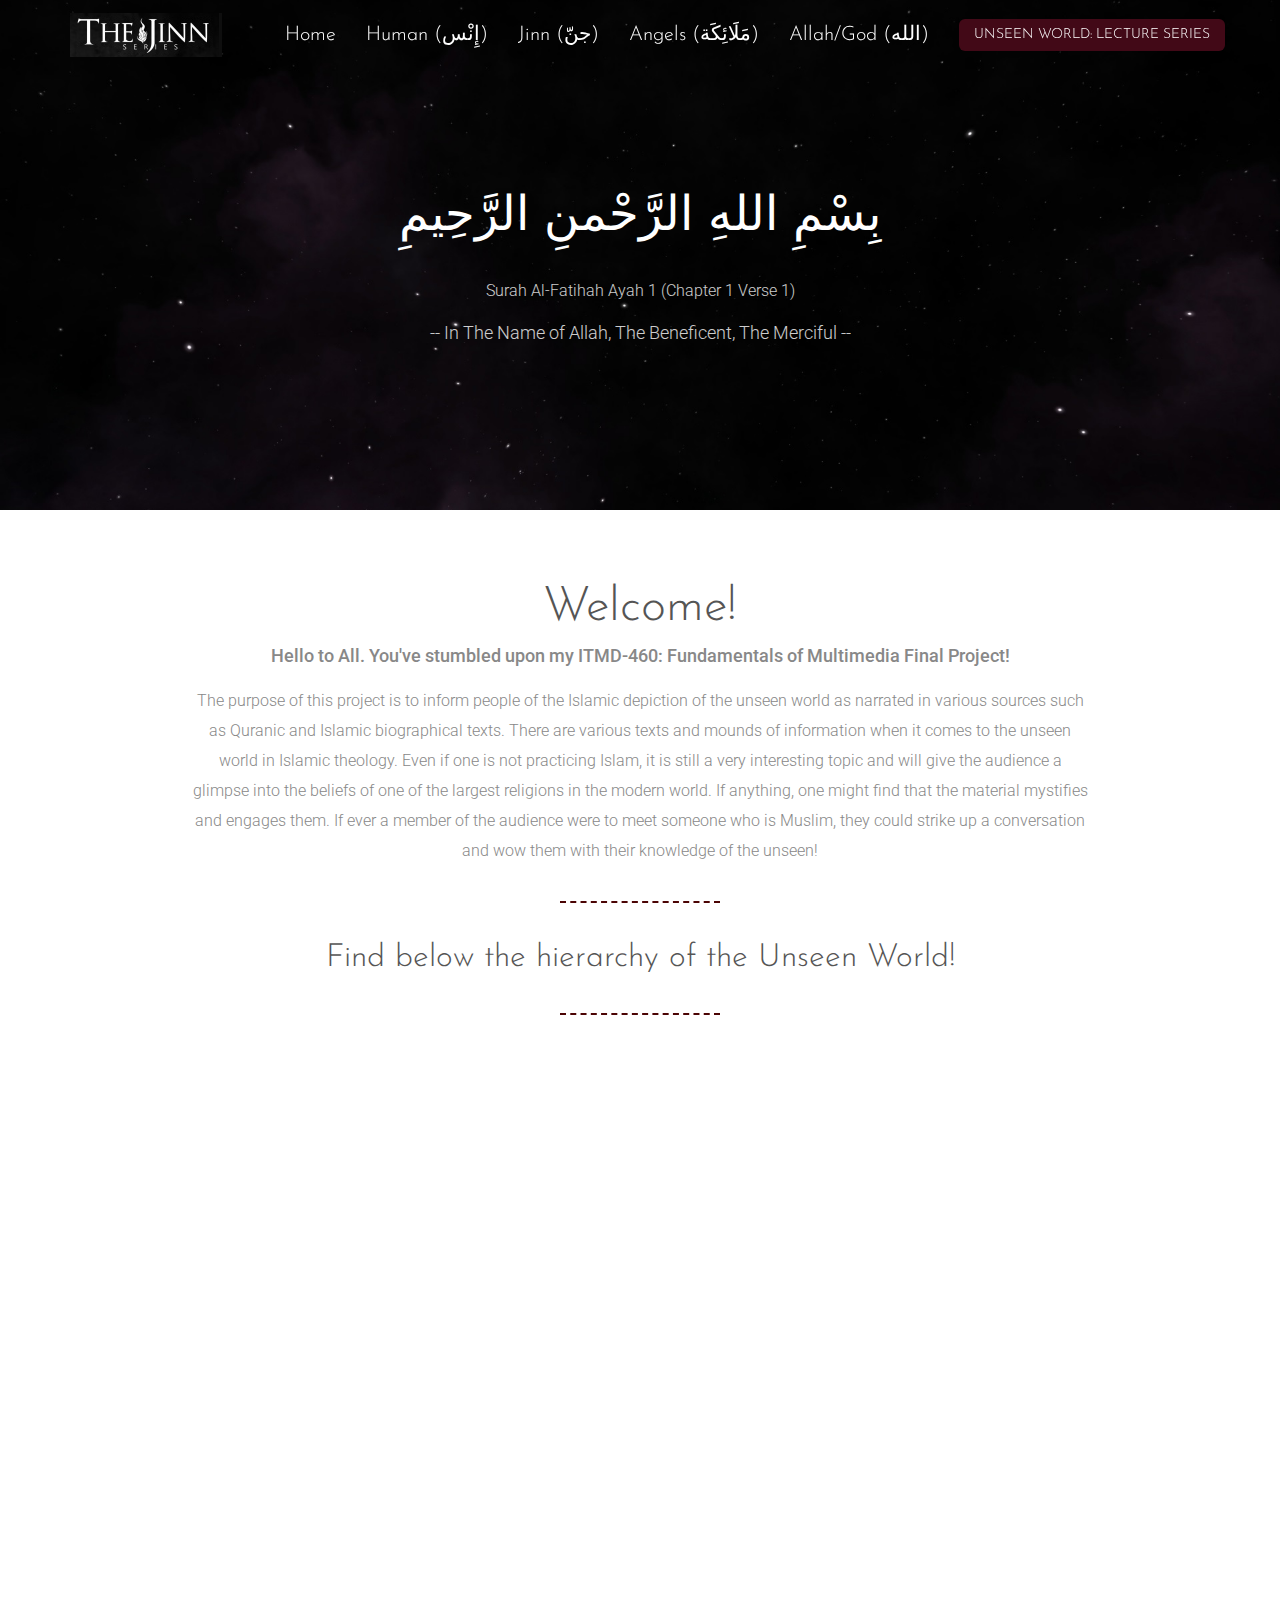
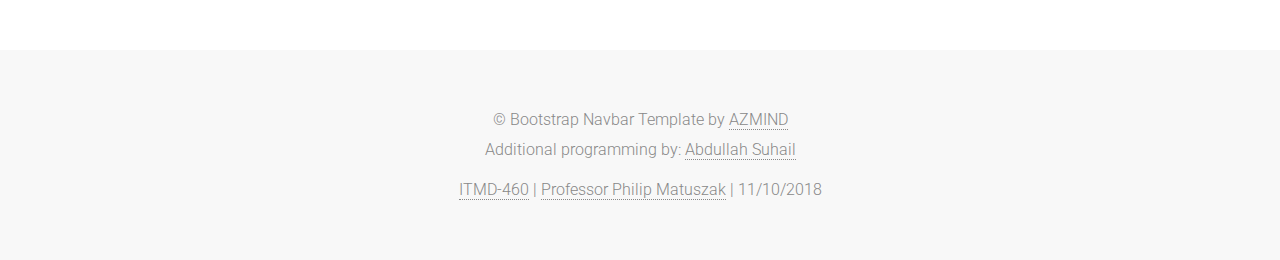
==== index.html @ 1343f95e "still capitalizing" ====
<!DOCTYPE html>
<html lang="en">

    <head>

        <meta charset="utf-8">
        <meta http-equiv="X-UA-Compatible" content="IE=edge">
        <meta name="viewport" content="width=device-width, initial-scale=1">
        <title>Asuhail - ITMD-460 Final Project</title>

        <!-- CSS -->        
        <link rel="stylesheet" href="https://fonts.googleapis.com/css?family=Josefin+Sans:300,400|Roboto:300,400,500">
        <link rel="stylesheet" href="assets/bootstrap/css/bootstrap.min.css">
        <link rel="stylesheet" href="assets/font-awesome/css/font-awesome.min.css">
        <link rel="stylesheet" href="assets/css/animate.css">
        <link rel="stylesheet" href="assets/css/style.css">

        <!-- HTML5 Shim and Respond.js IE8 support of HTML5 elements and media queries -->
        <!-- WARNING: Respond.js doesn't work if you view the page via file:// -->
        <!--[if lt IE 9]>
            <script src="https://oss.maxcdn.com/libs/html5shiv/3.7.0/html5shiv.js"></script>
            <script src="https://oss.maxcdn.com/libs/respond.js/1.4.2/respond.min.js"></script>
        <![endif]-->

        <!-- Favicon and touch icons -->
        <link rel="shortcut icon" href="assets/ico/favicon.png">
        <link rel="apple-touch-icon-precomposed" sizes="144x144" href="assets/ico/apple-touch-icon-144-precomposed.png">
        <link rel="apple-touch-icon-precomposed" sizes="114x114" href="assets/ico/apple-touch-icon-114-precomposed.png">
        <link rel="apple-touch-icon-precomposed" sizes="72x72" href="assets/ico/apple-touch-icon-72-precomposed.png">
        <link rel="apple-touch-icon-precomposed" href="assets/ico/apple-touch-icon-57-precomposed.png">

    </head>

    <body>
    
    	<!-- Top menu -->
		<nav class="navbar navbar-inverse navbar-fixed-top navbar-no-bg" role="navigation">
			<div class="container">
				<div class="navbar-header">
					<button type="button" class="navbar-toggle collapsed" data-toggle="collapse" data-target="#top-navbar-1">
						<span class="sr-only">Toggle navigation</span>
						<span class="icon-bar"></span>
						<span class="icon-bar"></span>
						<span class="icon-bar"></span>
					</button>
					<a class="navbar-brand" href="index.html">asuhail_ITMD-460 FP</a>
				</div>
				<!-- Collect the nav links, forms, and other content for toggling -->
				<div class="collapse navbar-collapse" id="top-navbar-1">
					<ul class="nav navbar-nav navbar-right">
						<li><a href="index.html">Home</a></li>
						<li><a href="human.html" dir="rtl" lang="ar">(إِنْس) Human</a></li>
						<li><a href="jinn.html" dir="rtl" lang="ar">(جنّ) Jinn</a></li>
						<li><a href="angels.html" dir="rtl" lang="ar">(مَلَائِكَة) Angels</a></li>
						<li><a href="god.html" dir="rtl" lang="ar">(الله) Allah/God</a></li>
						<li>
							<a class="btn btn-link-3" href="https://www.youtube.com/playlist?list=PLGIcBlunsk4YqIhpyTFA84IdG0k1_Iwzm">
								Unseen World: Lecture Series
							</a>
						</li>
					</ul>
				</div>
			</div>
		</nav>
    
    	<!-- Top content -->
        <div class="top-content">
        	<div class="container">
				<div class="row">
					<div class="col-sm-12 text wow fadeInLeft">
						<h1 dir="rtl" lang="ar">بِسْمِ اللهِ الرَّحْمنِ الرَّحِيمِ</h1>
						<div class="description">
							<p>Surah Al-Fatihah Ayah 1 (Chapter 1 Verse 1)</p>
							<p class="medium-paragraph">
									-- In The Name of Allah, The Beneficent, The Merciful --
							</p>
						</div>
					</div>
				</div>
            </div>
        </div>
        
		<!-- Features -->        
		<div class="features-container section-container">
	        <div class="container">
	        	
					<div class="row">
						<div class="col-sm-12 features section-description wow fadeIn">
							<h2>Welcome!</h2>
							<h4>
								Hello to All. You've stumbled upon my ITMD-460: Fundamentals of Multimedia 
								Final Project!
							</h4>
							<p>
								The purpose of this project is to inform people of the Islamic depiction of 
								the unseen world as narrated in various sources such as Quranic and Islamic 
								biographical texts. There are various texts and mounds of information when 
								it comes to the unseen world in Islamic theology. Even if one is not practicing Islam, 
								it is still a very interesting topic and will give the audience a glimpse into 
								the beliefs of one of the largest religions in the modern world. If anything, 
								one might find that the material mystifies and engages them. If ever a member 
								of the audience were to meet someone who is Muslim, they could strike up a conversation 
								and wow them with their knowledge of the unseen!
							</p>
							<div class="divider-1"><div class="line"></div></div>
							<h3>Find below the hierarchy of the Unseen World!</h3>
							<div class="divider-1"><div class="line"></div></div>
						</div>
					</div>
					
					<div class="row">
						<div class="col-sm-6 features-box wow fadeInLeft">
							<div class="row">
								<div class="col-sm-3 features-box-icon">
									<i class="fa fa-circle-o"></i>
								</div>
								<div class="col-sm-9">
									<h3>Allah (سبحانه و تعالى) <i class="fa fa-arrow-right"></i></h3>
									<p>
										The creator. Praised and Exalted is He who created all, 
										the One who is All-Seeing, All-Hearing, and All-Knowing! At the 
										apex of this hierarchy sits Allah, the Omniscient.
									</p>
								</div>
							</div>
						</div>
						<div class="col-sm-6 features-box wow fadeInLeft">
							<div class="row">
								<div class="col-sm-3 features-box-icon">
									<i class="fa fa-sun-o"></i>
								</div>
								<div class="col-sm-9">
									<h3>Angels / مَلَائِكَة <i class="fa fa-arrow-down"></i></h3>
									<p>
										Perfect and immensely beautiful beings of light created by Allah. They know nothing except that their 
										Creator is one and none should be worshipped save for He. They take second place in this hierarchy for 
										nothing is hidden from them except their Lord and Creator.
									</p>
								</div>
							</div>
						</div>
					</div>
					
					<div class="row">
						<div class="col-sm-6 features-box wow fadeInLeft">
							<div class="row">
								<div class="col-sm-3 features-box-icon">
									<i class="fa fa-users"></i>
								</div>
								<div class="col-sm-9">
									<h3>Humans / إِنْس <i class="fa fa-ban"></i></h3>
									<p>
										At the bottom of the hierarchy, the slaves of the Creator who were created only to engage in 
										His worship. Save for an infinatessimally small number of gifted slaves of Allah who can sometimes
										see jinn, the humans cannot see anything in the unseen world.
									</p>
								</div>
							</div>
						</div>
						<div class="col-sm-6 features-box wow fadeInLeft">
							<div class="row">
								<div class="col-sm-3 features-box-icon">
									<i class="fa fa-free-code-camp"></i>
								</div>
								<div class="col-sm-9">
									<h3><i class="fa fa-arrow-left"></i> Jinn / جنّ</h3>
									<p>
										The only creation of Allah given free will other than Humans, are the Jinn.
										They were created from a smokeless fire only to engage in worship of their
										Creator. The jinn take third place in this hierarchy since they can see humans. 
										They cannot however, percieve/envisage the Angels.
									</p>
								</div>
							</div>
						</div>
					</div>
	
				</div>
			</div>
        
        <!-- Footer -->
        <footer>
	        <div class="container">
	        	<div class="row">
	        		<div class="col-sm-12 footer-copyright">
						&copy; Bootstrap Navbar Template by <a href="http://azmind.com">AZMIND</a>
						<p>Additional programming by: <a href="https://github.com/asuhail1270106">Abdullah Suhail</a></p>
						<p>
							<a href="https://github.com/asuhail1270106">ITMD-460</a> | 
							<a href="https://appliedtech.iit.edu/people/phillip-phil-matuszak">Professor Philip Matuszak</a> |
							11/10/2018
						</p>
                    </div>
                </div>
	        </div>
        </footer>

        <!-- Javascript -->
        <script src="assets/js/jquery-1.11.1.min.js"></script>
        <script src="assets/bootstrap/js/bootstrap.min.js"></script>
        <script src="assets/js/jquery.backstretch.min.js"></script>
        <script src="assets/js/wow.min.js"></script>
        <script src="assets/js/retina-1.1.0.min.js"></script>
        <script src="assets/js/waypoints.min.js"></script>
        <script src="assets/js/scripts.js"></script>
        
        <!--[if lt IE 10]>
            <script src="assets/js/placeholder.js"></script>
        <![endif]-->

    </body>

</html>
---- assets/css/style.css ----
body {
    font-family: 'Roboto', sans-serif;
    font-size: 16px;
    font-weight: 300;
    color: #888;
    line-height: 30px;
    text-align: center;
}

strong { font-weight: 500; }

a, a:hover, a:focus {
	color: #df6482; text-decoration: none;
    -o-transition: all .3s; -moz-transition: all .3s; -webkit-transition: all .3s; -ms-transition: all .3s; transition: all .3s;
}

h1, h2 { margin-top: 10px; font-family: 'Josefin Sans', sans-serif; font-size: 48px; font-weight: 300; color: #555; line-height: 56px; }
h3 { font-family: 'Josefin Sans', sans-serif; font-size: 32px; font-weight: 300; color: #555; line-height: 40px; }

img { max-width: 100%; }

.medium-paragraph { font-size: 18px; line-height: 34px; }

.colored { color: #df6482; }

::-moz-selection { background: #df6482; color: #fff; text-shadow: none; }
::selection { background: #df6482; color: #fff; text-shadow: none; }


/***** General style, all sections *****/

.section-container { margin: 0 auto; padding-bottom: 80px; }
.section-description { margin-top: 60px; padding-bottom: 10px; }
.section-description p { margin-top: 20px; padding: 0 120px; }


/***** Divider *****/

.divider-1 { padding: 25px 0 15px 0; }
.divider-1 .line { width: 160px; margin: 0 auto; border-bottom: 2px dashed rgb(75, 4, 4); }


/***** Top menu *****/

.navbar {
	margin-bottom: 0;
	padding-top: 0;
	background: #444;
	border: 0;
	-moz-border-radius: 0; -webkit-border-radius: 0; border-radius: 0;
	-o-transition: all .6s; -moz-transition: all .6s; -webkit-transition: all .6s; -ms-transition: all .6s; transition: all .6s;
}
.navbar-no-bg { padding-top: 10px; background: none; }

ul.navbar-nav {
	font-family: 'Josefin Sans', sans-serif;
	font-size: 14px;
	color: #fff;
	font-weight: 300;
	/*text-transform: uppercase;*/
	font-size: 20px;
}

.navbar-inverse ul.navbar-nav li a { color: #fff; border: 0; }
.navbar-inverse ul.navbar-nav li a:hover { color: #ddd; border: 0; }
.navbar-inverse ul.navbar-nav li a:focus { color: #ddd; outline: 0; border: 0; }

.navbar-inverse ul.navbar-nav li a.btn-link-3 {
	display: inline-block;
	margin: 9px 0 0 15px;
	padding: 6px 15px;
	background: #420917;
	border: 0;
	font-family: 'Josefin Sans', sans-serif;
	font-size: 14px;
    font-weight: 300;
    color: #fff;
    opacity: 1;
    text-transform: uppercase;
    -moz-border-radius: 6px; -webkit-border-radius: 6px; border-radius: 6px;
}
.navbar-inverse ul.navbar-nav li a.btn-link-3:hover,
.navbar-inverse ul.navbar-nav li a.btn-link-3:focus,
.navbar-inverse ul.navbar-nav li a.btn-link-3:active,
.navbar-inverse ul.navbar-nav li a.btn-link-3:active:focus { outline: 0; opacity: 0.6; color: #fff; }

.navbar-brand {
	width: 152px;
	background: url(../img/logo.png) left center no-repeat;
	text-indent: -99999px;
}
.navbar>.container .navbar-brand, .navbar>.container-fluid .navbar-brand { margin-left: 0; }


/***** Top content *****/

.top-content { padding: 120px 0 150px 0; }

.top-content .text { padding-top: 60px; color: #fff; }
.top-content .text h1 { color: #fff; }

.top-content .description { margin: 30px 0 10px 0; }
.top-content .description p { opacity: 0.8; }
.top-content .description a { color: #fff; border-bottom: 1px dotted #fff; }
.top-content .description a:hover, .top-content .description a:focus { color: #fff; border: 0; }


/***** Features *****/

.features-box { margin-top: 30px; text-align: left; }
.features-box .features-box-icon { font-size: 60px; color: #7e0610; line-height: 60px; text-align: center; }
.features-box h3 { margin-top: 0; padding: 0 0 10px 0; }


/***** Footer *****/

footer { padding: 40px 0 45px 0; background: #f8f8f8; }

.footer-copyright { padding-top: 15px; }
.footer-copyright a { color: #888; border-bottom: 1px dotted #888; }
.footer-copyright a:hover, .footer-copyright a:focus { color: #888; border: 0; }



/***** MEDIA QUERIES *****/


@media (min-width: 992px) and (max-width: 1199px) {}

@media (min-width: 768px) and (max-width: 991px) {

	.section-description p { padding: 0; }
	
	.features-box .features-box-icon { font-size: 50px; line-height: 50px; }

}

@media (max-width: 767px) {
	
	.navbar { padding-top: 0; background: #444; }
	.navbar>.container .navbar-brand, .navbar>.container-fluid .navbar-brand { margin-left: 15px; }
	.navbar-collapse { border: 0; }
	.navbar-inverse .navbar-toggle { border-color: transparent; }
	.navbar-inverse ul.navbar-nav li a.btn-link-3 { margin: 10px; }
	
	.section-description p { padding: 0; }
	
	.top-content { padding: 40px 0 60px 0; }
	
	.features-box { text-align: center; }
	.features-box h3 { margin-top: 5px; padding-top: 10px; }

}

@media (max-width: 415px) {
	
	h1, h2 { font-size: 36px; }

}


/* Retina-ize images/icons */

@media
only screen and (-webkit-min-device-pixel-ratio: 2),
only screen and (   min--moz-device-pixel-ratio: 2),
only screen and (     -o-min-device-pixel-ratio: 2/1),
only screen and (        min-device-pixel-ratio: 2),
only screen and (                min-resolution: 192dpi),
only screen and (                min-resolution: 2dppx) {
	
	/* logo */
    .navbar-brand {
    	background-image: url(../img/logo@2x.png) !important; background-repeat: no-repeat !important; background-size: 102px 32px !important;
    }
	
}
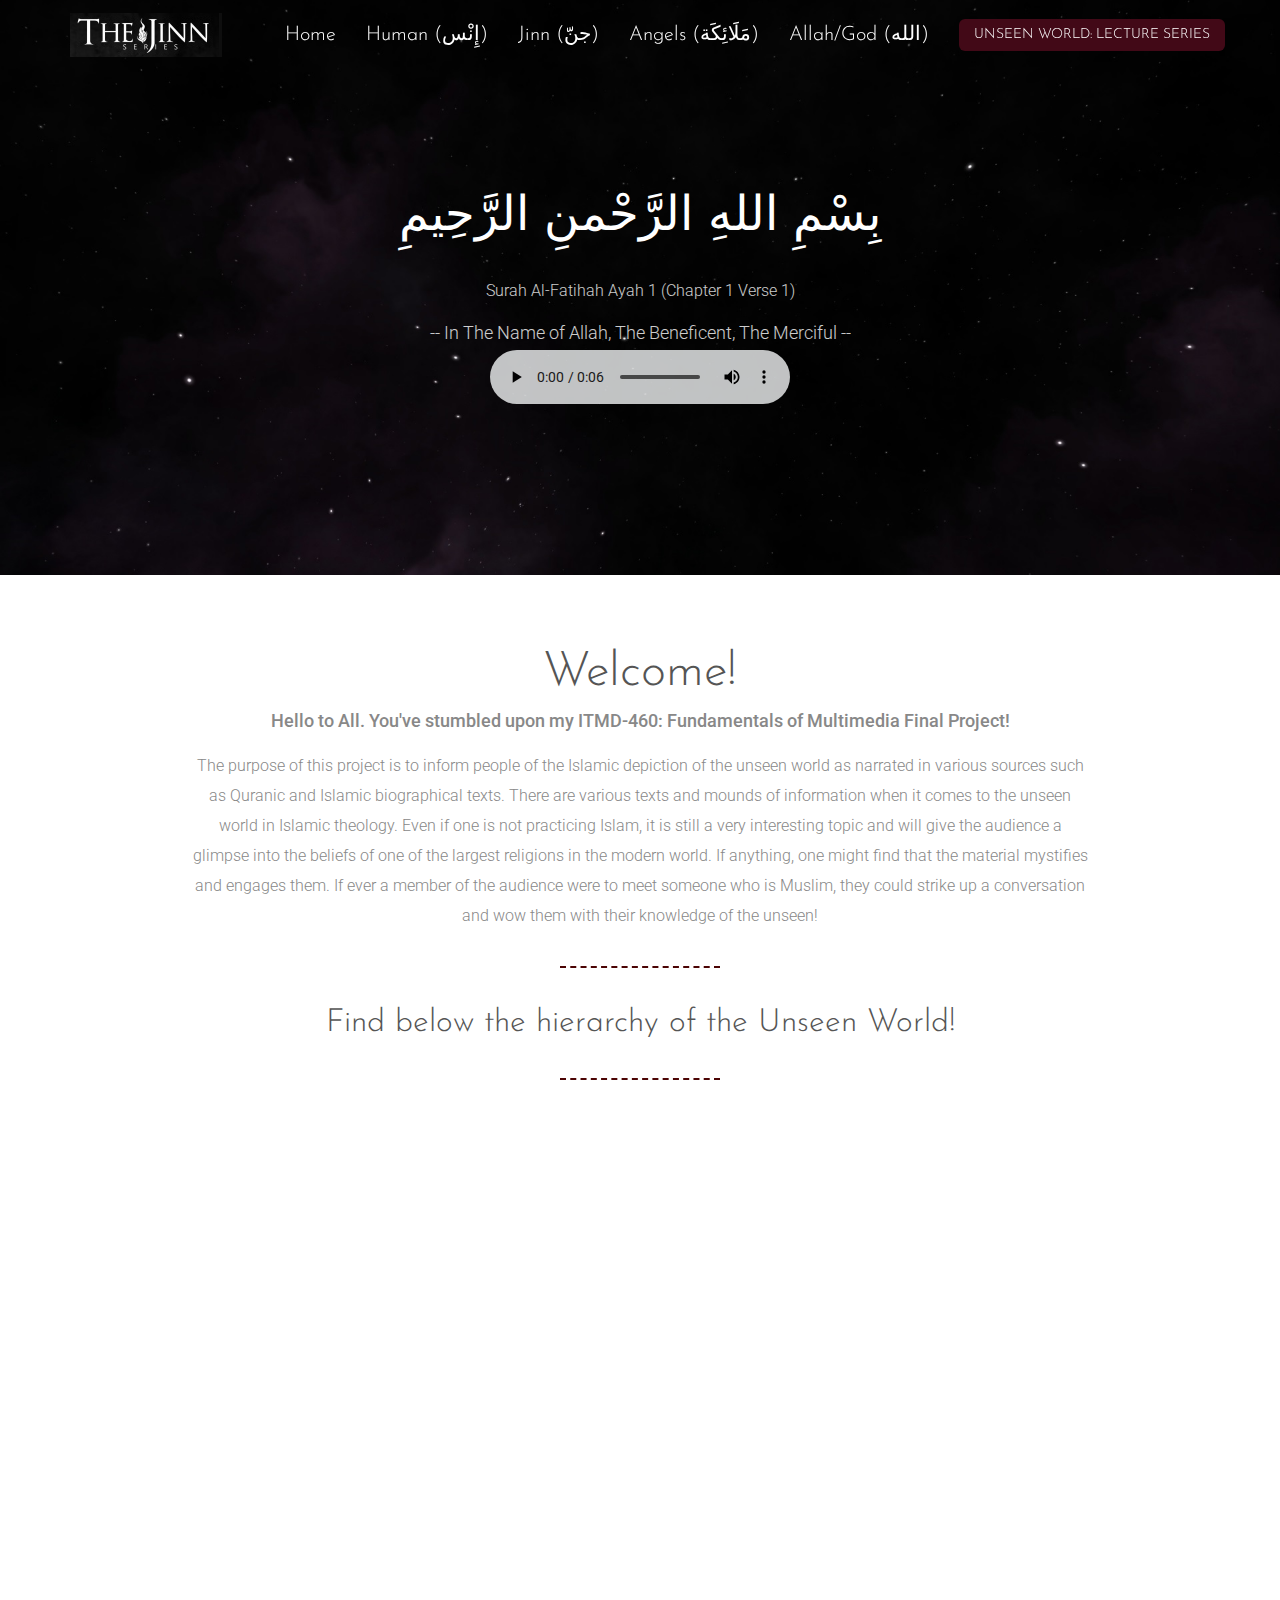
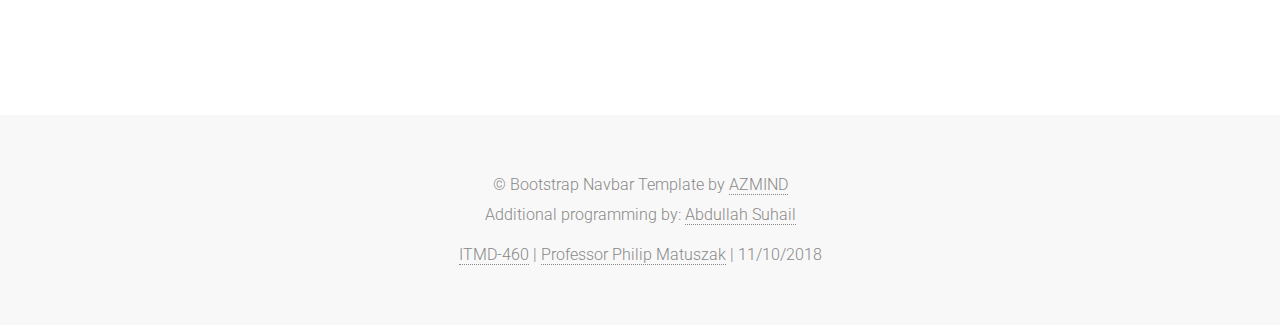
==== commit 3abd8165: "changes" ====
--- a/index.html
+++ b/index.html
@@ -72,7 +72,11 @@
 						<div class="description">
 							<p>Surah Al-Fatihah Ayah 1 (Chapter 1 Verse 1)</p>
 							<p class="medium-paragraph">
-									-- In The Name of Allah, The Beneficent, The Merciful --
+									-- In The Name of Allah, The Beneficent, The Merciful -- </br>
+							<audio controls>
+								<source src="multimedia/audio/al-fatihah_verse_1.mp3" type="audio/mpeg">
+								Your browser does not support the audio element.
+							</audio>
 							</p>
 						</div>
 					</div>
@@ -203,6 +207,7 @@
         <script src="assets/js/retina-1.1.0.min.js"></script>
         <script src="assets/js/waypoints.min.js"></script>
         <script src="assets/js/scripts.js"></script>
+		<script src="assets/js/audio.js"></script>
         
         <!--[if lt IE 10]>
             <script src="assets/js/placeholder.js"></script>
--- a/assets/css/style.css
+++ b/assets/css/style.css
@@ -1,4 +1,3 @@
-
 body {
     font-family: 'Roboto', sans-serif;
     font-size: 16px;
@@ -106,6 +105,29 @@
 .top-content .description a:hover, .top-content .description a:focus { color: #fff; border: 0; }
 
 
+/* Audio */
+audio
+{
+-webkit-transition:all 0.5s linear;
+-moz-transition:all 0.5s linear;
+-o-transition:all 0.5s linear;
+transition:all 0.5s linear;
+-moz-border-radius:7px 7px 7px 7px ;
+-webkit-border-radius:7px 7px 7px 7px ;
+border-radius:7px 7px 7px 7px ;
+}
+
+audio:hover, audio:focus, audio:active
+{
+-webkit-box-shadow: 15px 15px 20px rgba(0,0, 0, 0.4);
+-moz-box-shadow: 15px 15px 20px rgba(0,0, 0, 0.4);
+box-shadow: 15px 15px 20px rgba(0,0, 0, 0.4);
+-webkit-transform: scale(1.05);
+-moz-transform: scale(1.05);
+transform: scale(1.05);
+}
+
+
 /***** Features *****/
 
 .features-box { margin-top: 30px; text-align: left; }
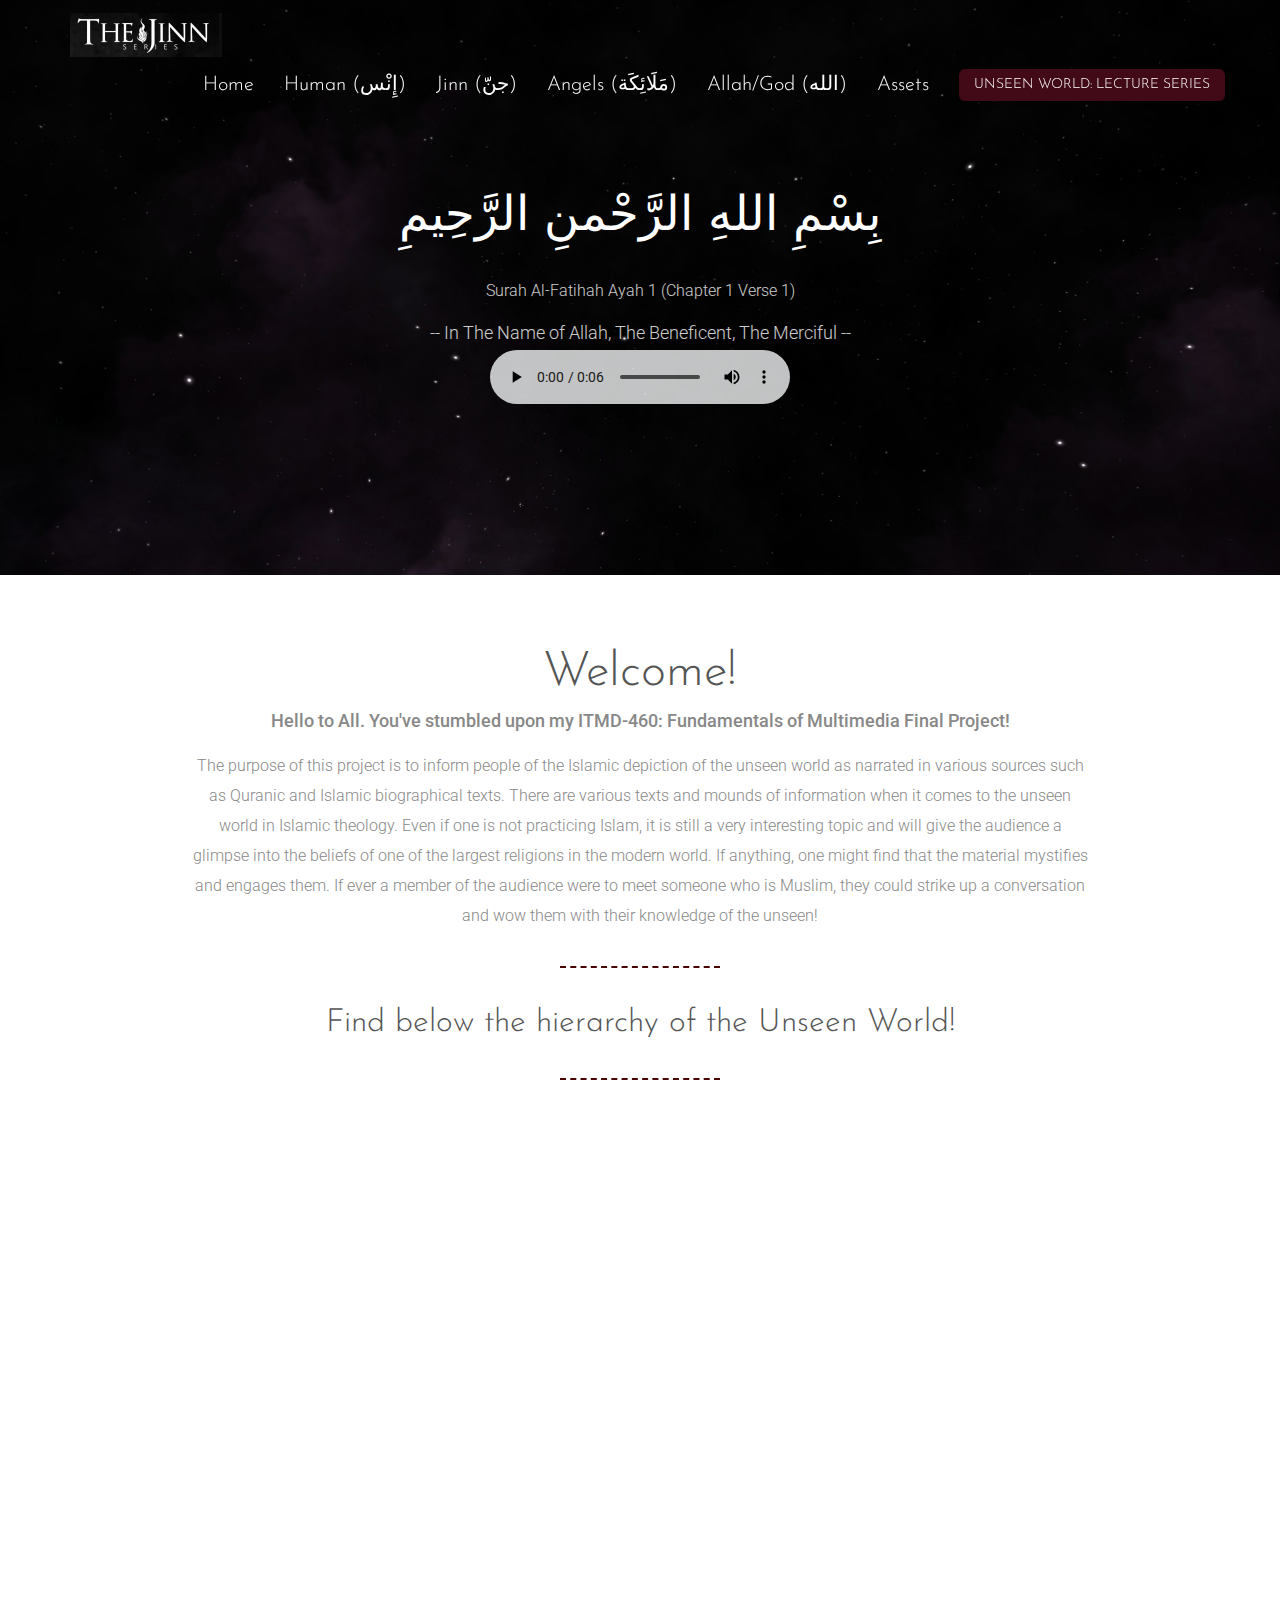
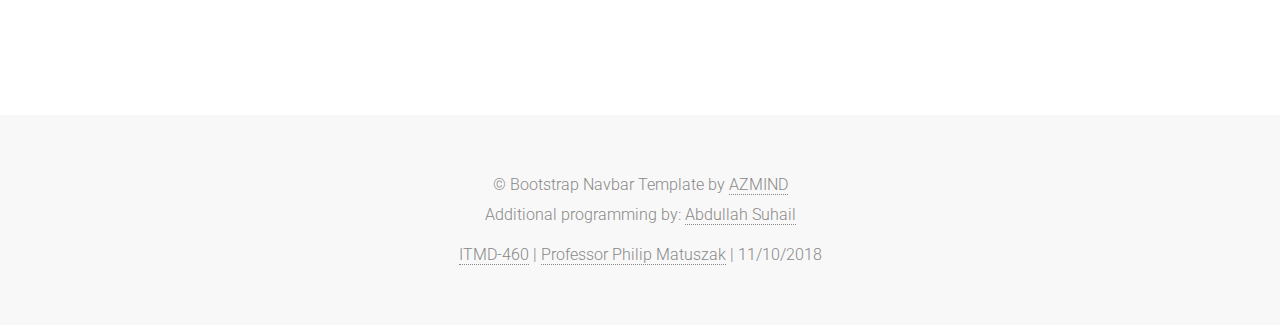
==== commit 62b769c9: "asset page, page redesign" ====
--- a/index.html
+++ b/index.html
@@ -53,6 +53,7 @@
 						<li><a href="jinn.html" dir="rtl" lang="ar">(جنّ) Jinn</a></li>
 						<li><a href="angels.html" dir="rtl" lang="ar">(مَلَائِكَة) Angels</a></li>
 						<li><a href="god.html" dir="rtl" lang="ar">(الله) Allah/God</a></li>
+						<li><a href="assets.html" dir="rtl" lang="ar">Assets</a></li>
 						<li>
 							<a class="btn btn-link-3" href="https://www.youtube.com/playlist?list=PLGIcBlunsk4YqIhpyTFA84IdG0k1_Iwzm">
 								Unseen World: Lecture Series
@@ -113,7 +114,7 @@
 					</div>
 					
 					<div class="row">
-						<div class="col-sm-6 features-box wow fadeInLeft">
+						<div class="col-sm-6 features-box wow fadeInRight">
 							<div class="row">
 								<div class="col-sm-3 features-box-icon">
 									<i class="fa fa-circle-o"></i>
@@ -121,7 +122,7 @@
 								<div class="col-sm-9">
 									<h3>Allah (سبحانه و تعالى) <i class="fa fa-arrow-right"></i></h3>
 									<p>
-										The creator. Praised and Exalted is He who created all, 
+										The Creator. Praised and Exalted is He who created all, 
 										the One who is All-Seeing, All-Hearing, and All-Knowing! At the 
 										apex of this hierarchy sits Allah, the Omniscient.
 									</p>
@@ -134,7 +135,7 @@
 									<i class="fa fa-sun-o"></i>
 								</div>
 								<div class="col-sm-9">
-									<h3>Angels / مَلَائِكَة <i class="fa fa-arrow-down"></i></h3>
+									<h3><i class="fa fa-arrow-down"></i> Angels / مَلَائِكَة</h3>
 									<p>
 										Perfect and immensely beautiful beings of light created by Allah. They know nothing except that their 
 										Creator is one and none should be worshipped save for He. They take second place in this hierarchy for 
@@ -146,7 +147,7 @@
 					</div>
 					
 					<div class="row">
-						<div class="col-sm-6 features-box wow fadeInLeft">
+						<div class="col-sm-6 features-box wow fadeInRight">
 							<div class="row">
 								<div class="col-sm-3 features-box-icon">
 									<i class="fa fa-users"></i>
@@ -179,8 +180,8 @@
 						</div>
 					</div>
 	
-				</div>
 			</div>
+		</div>
         
         <!-- Footer -->
         <footer>
--- a/assets/css/style.css
+++ b/assets/css/style.css
@@ -45,7 +45,7 @@
 .navbar {
 	margin-bottom: 0;
 	padding-top: 0;
-	background: #444;
+	background: rgb(0, 0, 0);
 	border: 0;
 	-moz-border-radius: 0; -webkit-border-radius: 0; border-radius: 0;
 	-o-transition: all .6s; -moz-transition: all .6s; -webkit-transition: all .6s; -ms-transition: all .6s; transition: all .6s;
@@ -105,7 +105,7 @@
 .top-content .description a:hover, .top-content .description a:focus { color: #fff; border: 0; }
 
 
-/* Audio */
+/***** Audio *****/
 audio
 {
 -webkit-transition:all 0.5s linear;
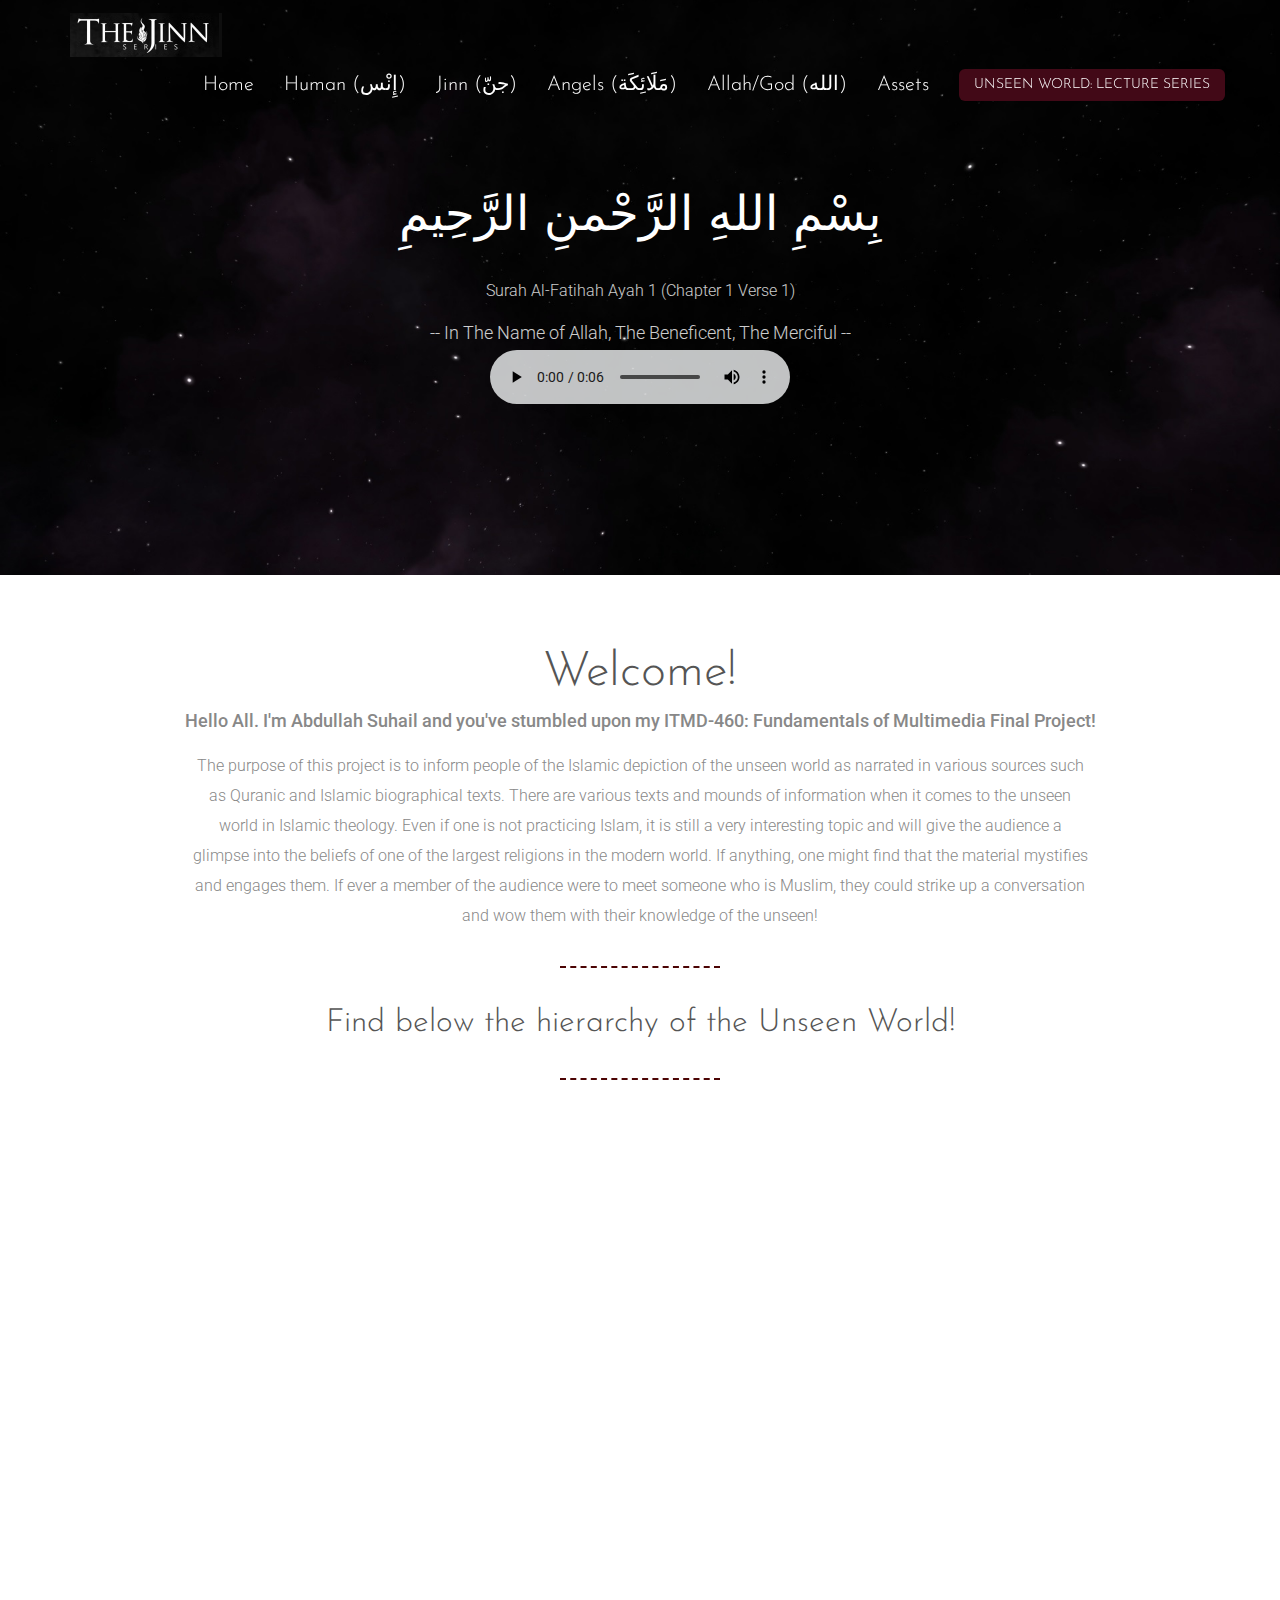
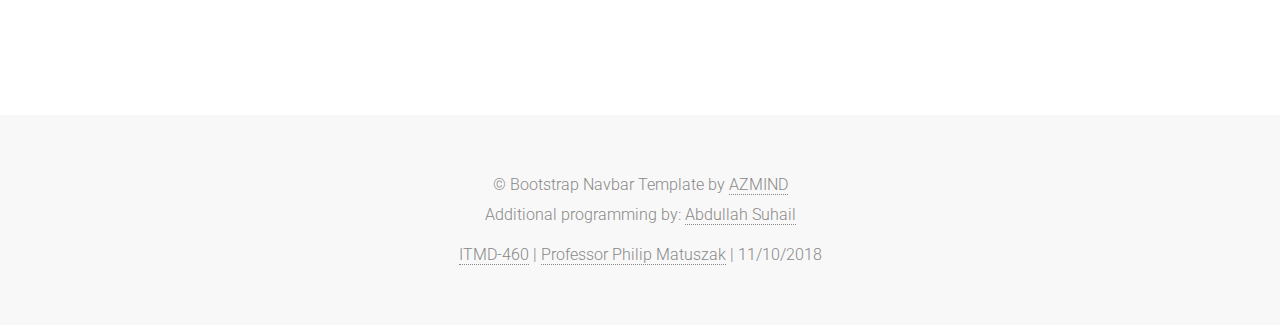
==== commit e0b96587: "added name" ====
--- a/index.html
+++ b/index.html
@@ -55,7 +55,7 @@
 						<li><a href="god.html" dir="rtl" lang="ar">(الله) Allah/God</a></li>
 						<li><a href="assets.html" dir="rtl" lang="ar">Assets</a></li>
 						<li>
-							<a class="btn btn-link-3" href="https://www.youtube.com/playlist?list=PLGIcBlunsk4YqIhpyTFA84IdG0k1_Iwzm">
+							<a class="btn btn-link-3" href="https://www.youtube.com/playlist?list=PLGIcBlunsk4YqIhpyTFA84IdG0k1_Iwzm" target="$_blank">
 								Unseen World: Lecture Series
 							</a>
 						</li>
@@ -88,98 +88,96 @@
 		<!-- Features -->        
 		<div class="features-container section-container">
 	        <div class="container">
-	        	
-					<div class="row">
-						<div class="col-sm-12 features section-description wow fadeIn">
-							<h2>Welcome!</h2>
-							<h4>
-								Hello to All. You've stumbled upon my ITMD-460: Fundamentals of Multimedia 
-								Final Project!
-							</h4>
-							<p>
-								The purpose of this project is to inform people of the Islamic depiction of 
-								the unseen world as narrated in various sources such as Quranic and Islamic 
-								biographical texts. There are various texts and mounds of information when 
-								it comes to the unseen world in Islamic theology. Even if one is not practicing Islam, 
-								it is still a very interesting topic and will give the audience a glimpse into 
-								the beliefs of one of the largest religions in the modern world. If anything, 
-								one might find that the material mystifies and engages them. If ever a member 
-								of the audience were to meet someone who is Muslim, they could strike up a conversation 
-								and wow them with their knowledge of the unseen!
-							</p>
-							<div class="divider-1"><div class="line"></div></div>
-							<h3>Find below the hierarchy of the Unseen World!</h3>
-							<div class="divider-1"><div class="line"></div></div>
-						</div>
-					</div>
-					
-					<div class="row">
-						<div class="col-sm-6 features-box wow fadeInRight">
-							<div class="row">
-								<div class="col-sm-3 features-box-icon">
-									<i class="fa fa-circle-o"></i>
-								</div>
-								<div class="col-sm-9">
-									<h3>Allah (سبحانه و تعالى) <i class="fa fa-arrow-right"></i></h3>
-									<p>
-										The Creator. Praised and Exalted is He who created all, 
-										the One who is All-Seeing, All-Hearing, and All-Knowing! At the 
-										apex of this hierarchy sits Allah, the Omniscient.
-									</p>
-								</div>
-							</div>
-						</div>
-						<div class="col-sm-6 features-box wow fadeInLeft">
-							<div class="row">
-								<div class="col-sm-3 features-box-icon">
+				<div class="row">
+					<div class="col-sm-12 features section-description wow fadeIn">
+						<h2>Welcome!</h2>
+						<h4>
+							Hello All. I'm Abdullah Suhail and you've stumbled upon my ITMD-460: Fundamentals of Multimedia 
+							Final Project!
+						</h4>
+						<p>
+							The purpose of this project is to inform people of the Islamic depiction of 
+							the unseen world as narrated in various sources such as Quranic and Islamic 
+							biographical texts. There are various texts and mounds of information when 
+							it comes to the unseen world in Islamic theology. Even if one is not practicing Islam, 
+							it is still a very interesting topic and will give the audience a glimpse into 
+							the beliefs of one of the largest religions in the modern world. If anything, 
+							one might find that the material mystifies and engages them. If ever a member 
+							of the audience were to meet someone who is Muslim, they could strike up a conversation 
+							and wow them with their knowledge of the unseen!
+						</p>
+						<div class="divider-1"><div class="line"></div></div>
+						<h3>Find below the hierarchy of the Unseen World!</h3>
+						<div class="divider-1"><div class="line"></div></div>
+					</div>
+				</div>
+				
+				<div class="row">
+					<div class="col-sm-6 features-box wow fadeInRight">
+						<div class="row">
+							<div class="col-sm-3 features-box-icon">
+								<i class="fa fa-circle-o"></i>
+							</div>
+							<div class="col-sm-9">
+								<h3>Allah (سبحانه و تعالى) <i class="fa fa-arrow-right"></i></h3>
+								<p>
+									The Creator. Praised and Exalted is He who created all, 
+									the One who is All-Seeing, All-Hearing, and All-Knowing! At the 
+									apex of this hierarchy sits Allah, the Omniscient.
+								</p>
+							</div>
+						</div>
+					</div>
+					<div class="col-sm-6 features-box wow fadeInLeft">
+						<div class="row">
+							<div class="col-sm-3 features-box-icon">
 									<i class="fa fa-sun-o"></i>
-								</div>
-								<div class="col-sm-9">
-									<h3><i class="fa fa-arrow-down"></i> Angels / مَلَائِكَة</h3>
-									<p>
-										Perfect and immensely beautiful beings of light created by Allah. They know nothing except that their 
-										Creator is one and none should be worshipped save for He. They take second place in this hierarchy for 
-										nothing is hidden from them except their Lord and Creator.
-									</p>
-								</div>
-							</div>
-						</div>
-					</div>
-					
-					<div class="row">
-						<div class="col-sm-6 features-box wow fadeInRight">
-							<div class="row">
-								<div class="col-sm-3 features-box-icon">
-									<i class="fa fa-users"></i>
-								</div>
-								<div class="col-sm-9">
-									<h3>Humans / إِنْس <i class="fa fa-ban"></i></h3>
-									<p>
-										At the bottom of the hierarchy, the slaves of the Creator who were created only to engage in 
-										His worship. Save for an infinatessimally small number of gifted slaves of Allah who can sometimes
-										see jinn, the humans cannot see anything in the unseen world.
-									</p>
-								</div>
-							</div>
-						</div>
-						<div class="col-sm-6 features-box wow fadeInLeft">
-							<div class="row">
-								<div class="col-sm-3 features-box-icon">
-									<i class="fa fa-free-code-camp"></i>
-								</div>
-								<div class="col-sm-9">
-									<h3><i class="fa fa-arrow-left"></i> Jinn / جنّ</h3>
-									<p>
-										The only creation of Allah given free will other than Humans, are the Jinn.
-										They were created from a smokeless fire only to engage in worship of their
-										Creator. The jinn take third place in this hierarchy since they can see humans. 
-										They cannot however, percieve/envisage the Angels.
-									</p>
-								</div>
-							</div>
-						</div>
-					</div>
-	
+							</div>
+							<div class="col-sm-9">
+								<h3><i class="fa fa-arrow-down"></i> Angels / مَلَائِكَة</h3>
+								<p>
+									Perfect and immensely beautiful beings of light created by Allah. They know nothing except that their 
+									Creator is one and none should be worshipped save for He. They take second place in this hierarchy for 
+									nothing is hidden from them except their Lord and Creator.
+								</p>
+							</div>
+						</div>
+					</div>
+				</div>
+				
+				<div class="row">
+					<div class="col-sm-6 features-box wow fadeInRight">
+						<div class="row">
+							<div class="col-sm-3 features-box-icon">
+								<i class="fa fa-users"></i>
+							</div>
+							<div class="col-sm-9">
+								<h3>Humans / إِنْس <i class="fa fa-ban"></i></h3>
+								<p>
+									At the bottom of the hierarchy, the slaves of the Creator who were created only to engage in 
+									His worship. Save for an infinatessimally small number of gifted slaves of Allah who can sometimes
+									see jinn, the humans cannot see anything in the unseen world.
+								</p>
+							</div>
+						</div>
+					</div>
+					<div class="col-sm-6 features-box wow fadeInLeft">
+						<div class="row">
+							<div class="col-sm-3 features-box-icon">
+								<i class="fa fa-free-code-camp"></i>
+							</div>
+							<div class="col-sm-9">
+								<h3><i class="fa fa-arrow-left"></i> Jinn / جنّ</h3>
+								<p>
+									The only creation of Allah given free will other than Humans, are the Jinn.
+									They were created from a smokeless fire only to engage in worship of their
+									Creator. The jinn take third place in this hierarchy since they can see humans. 
+									They cannot however, percieve/envisage the Angels.
+								</p>
+							</div>
+						</div>
+					</div>
+				</div>
 			</div>
 		</div>
         
--- a/assets/css/style.css
+++ b/assets/css/style.css
@@ -160,7 +160,7 @@
 
 @media (max-width: 767px) {
 	
-	.navbar { padding-top: 0; background: #444; }
+	.navbar { padding-top: 0; background: rgb(0, 0, 0); }
 	.navbar>.container .navbar-brand, .navbar>.container-fluid .navbar-brand { margin-left: 15px; }
 	.navbar-collapse { border: 0; }
 	.navbar-inverse .navbar-toggle { border-color: transparent; }
